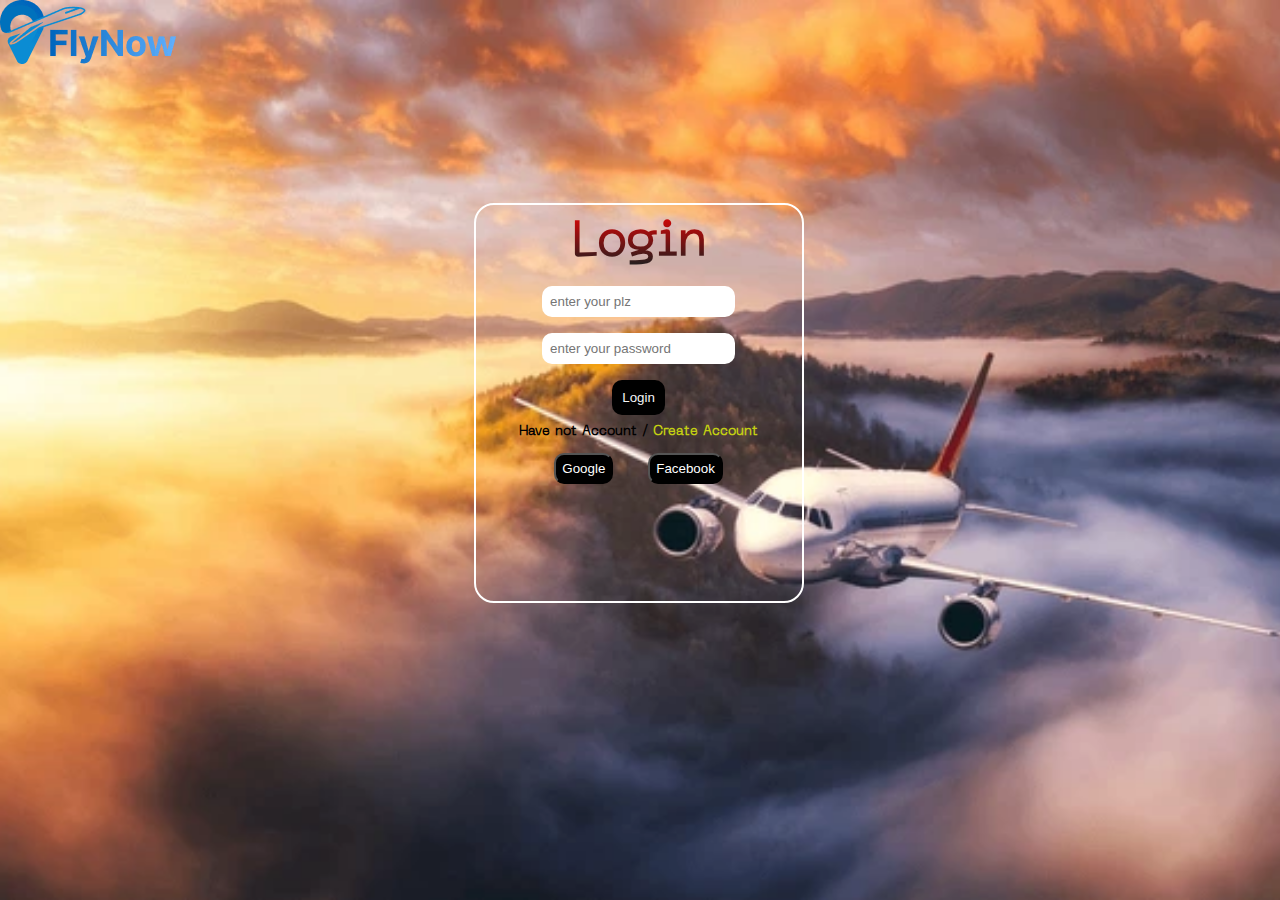
==== login1.html @ feca278d "flight ticket" ====
<!DOCTYPE html>
<html lang="en">
<head>
    <meta charset="UTF-8">
    <meta name="viewport" content="width=device-width, initial-scale=1.0">
    <title>Document</title>
    <link rel="stylesheet" href="style.css">
</head>
<body>
    <div id="login">
        <div id="log"><img src="flitelogo.png" ></div>
        <div class="login1">
            <h1>Login</h1>
            <form>
                
                <!-- <input type="text" id="loginname"  placeholder="name"><br><br>
                <input type="password" id="loginpassward" placeholder="Passward"><br><br>

                <input type="submit" value="login" onclick="return login()"> -->
                <form >
       
                     <input type="text" id="loginname" placeholder="enter your plz"> <br><br>
                     <input type="password" id="loginpass" placeholder="enter your password"> <br><br>
               
                    <input type="submit" value="Login" class="btn" onclick="return login()">
               
                     </form>
                
            
            </form>
            <h5>Have not Account / <a href="sign.html">Create Account</a></h5>
           <div class="btn5">
            <button>Google</button>
            <button>Facebook</button>
           </div>
           <script src="local.js"></script>

</body>
</html>
---- style.css ----
@font-face {
    font-family: font;
    src: url(./NeueMachina-Light.otf);
}
*{
    padding: 0%;
    margin: 0%;
    box-sizing: border-box;
}
 html,body{
    height: 100%;
    width: 100%;
    font-family: font;
    overflow-x: hidden;
    
 }
 main{
  background-image: url(thumb-1920-868300.jpg);
  height: 100vh;
  width: 100vw;
  background-position: center;
  background-size: cover;
  
 }
 .vdeo video{
    height: 100vh;
    position: absolute;
    left: 0%;
    bottom: 0%;
    right: 0;
    object-fit: cover;
    overflow: hidden;
    width: 100%;
     /* display: none;  */
    
 }
 
 
 .home{
     margin-top: 10px; 
    position: relative;
    display: flex;
    justify-content: space-between;
    
     
    
 } .logo img{
    position: relative;
    height: 60px;
    width: 120px;
    
    left: 50%;
    

    



 }
 #nav{
    display: flex;
    justify-self:center;
     align-items: center; 
    gap: 10px;
    
 }
 .nav1{
    position: relative;
    right: 15%;
    
    
 }
 .btn1{
    position: relative;
    right: 5%;
   
    height: 40px;
    display: flex;
    align-items: center;
    
    
    
 }
 .btn1 a{
   
    position: relative;
    text-decoration: none;
    margin-left: 20px;
    padding: 10px 20px;
    border: 1px solid black;
    border-radius: 50px;

    
 }
 
 #nav .nav1 h4{
    position: relative;
    
    text-decoration: none;
    
    padding: 10px 20px;
    border: 1px solid #FFA500;
    border-radius: 50px;
    overflow: hidden;
    
   
    
    
    

    
 }
 .nav1 h4::after{
  content: "";
  height: 100%;
  width: 100%;
  position: absolute;
  background:#FFAE42;
  left: 0%;
  bottom:-100%;
  border-radius: 50%;
  
 }
 .nav1 h4 a{
  color: #000;
  text-decoration: none;
  z-index: 9;
  position: relative;
 }
 .nav1 h4:hover::after{
  bottom: 0%;
  transition: all ease 1s;
 
  border-radius: 0%;
  
 }
 .nav1 h4:hover a{
  color: #fff;
  transition: all ease 1s;
 }
 
    
    
    
 
 #content{
    position: relative;
    display: flex;
    justify-content: space-around;
    align-items: center;
    
    
    left: 6%;
    /* margin-top: 110px; */
    
 }
 #content h1{
    width: 35%;
    /* padding-bottom: 15px; */
    padding-top: 30PX;
    text-align: left;
    font-size: 3rem;
    color: #3B2F2F;
    
    
 }
 #content h2{
    font-size: 2rem;
    color: #43302E;
 }
 #content p{
     width: 30%;
     padding-top: 10px;
     text-align: justify;
     padding-bottom: 20px;
     color: #572005;
 }
 .btn2{
    
    padding: 10px 20px;
    border: 1px solid black;
    border-radius: 50px;
    color: #fff;
    width: 12vw;
    background: #F70D1A;
    margin-top: 5px;
   
 }.btn2:hover{
  background: #8C001A;
 }
 .content2{
  position: relative;
  right: 15vw;
  top: 5vh;
  width: 30vw;
 }
 .content2 h2{
  color: #033E3E;
  background-color: #3D0C02;
  margin-bottom: 10px;
 }
 .content2 input{
  padding: 6px;
  background-color: #2B1B17;
  color: #fff;
 }
 .bttn button{
  padding: 5px;
  margin-top: 10px;
  border-radius: 10px;
  background-color: #810541;
 }
 .bttn a{
  text-decoration: none;
  color: black;

 }
 #page2{
    display: flex;
    gap: 20px;
    position: relative;
    width: 100%;
    height: 100px;
    align-items: center;
    background-color: #DC143C;
    top: 12%;
     overflow-x: hidden; 
 }
 .move{
    display: flex;
    gap: 20px;
 }
 .move h1{
    font-size: 3rem;
 }
 #gola{
    width: 50px;
    height: 50px;
    background-color: #EE82EE;
    margin-top: 10px;
    border-radius: 50%;
 }
 #page3{
   height: 550px;
   width: 100%;
   background-image: url(cloud-vector.png);
   /* background-color: #C8E4E7; */
   background-color: #EE82EE;
   
  position: relative;
   top: 78px; 
   /* left: 4vw; */
   display: flex;
   flex-wrap: nowrap;
   
 }
 #page3 .cont1{
   width: 24vw;
   
 }
 .cont1 .logoo{
   padding-bottom:20px ;
   position: relative;
   left: 8vw;
   top: 6vh;
   
 }
 .cont1 h1{
   font-size: 3rem;
   padding-top: 50px;
   text-align: center;
   
   
   height: 40vh;
   
 }
 .cont1 .btn2{
   margin-left: 6vw;
 }
 .cont2{
   display: flex;
   gap: 30px;
   position: relative;
   left: 4vw;
   

   
 }
 .cont2 .paris{
    position: relative;
   top: 85px; 
   
   width: 230px;
   height: 60vh;
   border: 6px solid #D291BC;
   border-radius: 30px;
 }
 .paris img{
   object-fit: cover;
   border-radius: 26px;

   
 }
 .cont2 .dubai{
   width: 320px;
   height: 80vh;
   position: relative;
   top: 3vh;
   border: 6px solid #915F6D;
   border-radius: 30px;
 }
 .dubai img{
   object-fit: cover;
   border-radius: 26px;

   
 }
 .cont2 .itlay{
   position: relative;
   top: 85px;
   width: 230px;
   height: 60vh;
   border: 6px solid #614051;
   border-radius: 30px;
 }
 .itlay img{
   object-fit: cover;
   border-radius: 26px;

   
 }
 .elem{
   width: 100vw;
   height: 100px;
   border-top: 1px solid black;
    
     display: flex; 
   position: relative; 
   align-items: center;
    overflow: hidden; 
   
   padding: 0 2vw;
    top: 12vh; 

 }
 .elem h2{
   font-size: 1.5rem;
   position: relative;
   z-index: 9;
 }
  .elem .divlay{
   height: 100%;
   width: 100%;
   background-color: #033E3E;
   position: absolute;
   left: 0%;
   top: -100%;
   
   transition: all ease 0.3s;

  }
  .elem:hover .divlay{
   top: 0%;
  }
  #fixid-image{
   height: 55vh;
   width: 18vw;
   
   position: fixed;
   border-radius: 20px;
   z-index: 999;
   left: 50%;
   top: 18%;
   display: none;
   background-size: contain;
   background-position: center;

  }
  #page5{
    position: relative;
    top: 15vh;
    height: 100%;
    width: 100%;

  }
  .swiper {
    width: 100%;
    height: 300px;
  }

  .swiper-slide {
    text-align: center;
    font-size: 18px;
    background: #5d5781;
    display: flex;
    justify-content: center;
    align-items: center;
  }

  @media (max-width: 760px) {
    .swiper-button-next {
      right: 10px;
      transform: rotate(90deg);
    }

    .swiper-button-prev {
      left: 10px;
      transform: rotate(90deg);
    }
  } 

  #loader{
    width: 100%;
    height: 100%;
    background-color: #9E7BFF;
    position: fixed;
    z-index: 9999;
    top: 0%;
    transition: all ease 1s;
    
  }
  #loader h1{
    font-size: 4rem;
    color: transparent;
    background:linear-gradient(#FA2A55, black);
    -webkit-background-clip: text;
    display: flex;
    justify-content: center;
    text-align: center;
    position: relative;
    top: 45%;
  }
  #page6{
    height: 100%;
    width: 100%;
    background: #000;
    /* margin-top: -35%; */
    margin-top: -12%; 
  }
  .p6cont1{
    width: 60vw;
    height: 17vh;
    position:relative ;
    left: 21%;
    text-align: center;
    /* bottom: 15vh; */
    color: #fff;
    margin-bottom: 30px;
    
    

    
    
  }
  .p6cont1:hover{
    color: transparent;
    background:linear-gradient(rgb(12, 12, 12), pink);
    -webkit-background-clip: text;
  }
  /* .p6cont1 h1{
   line-height: 26px;
  } */
  .p6cont2{
    display: flex;
    height: 100%;
    width: 100%;
    position: relative;
    left: 10vw;
    gap: 10px;
    flex-wrap: nowrap;
  }
  .p6cont2 .p6img{
    width: 30vw;
    height: 60%;
    
    background-image: url(plane-flying-over-mountain-peaks-600nw-2436593833.webp);
    object-fit: cover;
    background-position: center;
    border-radius: 20px;

  }
  .p6img:hover{
    width: 32vw;
    height: 61%;
  }
  .p6cont2 .p6cont3{
    width: 50vw;
    height: 60%;
    

    
  }
  .p6cont3 .box1{
    height: 18.5vh;
    width: 100%;
    background: linear-gradient(black,rgb(10, 12, 138));
    border-radius: 20px;
    margin-bottom: 10px;
    border: 1px solid black;
    color: #fff;
  }
  .box1:hover #c6{
      color: aqua;
  }
  .box2:hover #c6{
    color: rgb(255, 0, 191);
}
.box3:hover #c6{
  color: rgb(32, 207, 99);
}
  #c6{
    margin-left: 25px;
  }
  #c6 p{
    font-weight: 100;
  }
   .box1 h3{
    padding-bottom: 10px;
    color: #fff;
    
  } 
  .box2 h3{
    padding-bottom: 10px;
    color: #fff;
    
  } 
  .box3 h3{
    padding-bottom: 10px;
    
    
  } 
  .box2{
    height: 18.5vh;
    width: 100%;
    background: linear-gradient(black,orange);
    border-radius: 20px;
    margin-bottom: 10px;
    border: 1px solid black;
    color: #fff;
  }
  .box3{
    height: 18.5vh;
    width: 100%;
    background: linear-gradient(black,rgb(30, 180, 42));
    border-radius: 20px;
    border: 1px solid black;
    color: #fff;
    
  }
  #page7{
    width: 100%;
    height: 85%;
    background: black;
    display: flex;
    align-self:center;
    justify-content: center;
    border-radius: 50px;
    flex-wrap: nowrap;
   
  }
  #page7 .page7img{
      width: 45%;
      height:75vh ;
      background: #121211;
      background-image: url(main-object.png);
      
      object-fit: cover;
      background-position: center;
      background-size: cover;
      margin-top: 30px;
      
  }
  #page7 .page7cont{
    width: 50%;
    height:75vh ;
    background:#121211 ;
    text-align: center;
    margin-top: 30px;
  }
  .page7cont h1{
    font-size: 5rem;
    margin-bottom: 30px;
    color: #fff;
  }
  .page7cont h3{
    color: orange;
    font-size: 1.5rem;
    margin-bottom: 30px;
  }
  .page7cont p{
    color: #fff;
    font-weight: 200;
    margin-bottom: 20px;
  }
  .page7cont button{
    padding: 15px;
    border-radius: 40px;
    background: gold;
  }
  .page7cont button:hover{
    color: #fff;
    background: olive;
  }
  /*                sign up start                  */
   #login{

    height: 100%;
    width: 100%;
    background-image: url(plane-flying-over-mountain-peaks-600nw-2436593833.webp);
    background-position: center;
    background-size: cover;
   }
   .login1{
       position: relative;
       top: 15%;
       left: 37%;
       border: 2px solid white;
       height: 400px;
       width: 330px;
       text-align: center;
       border-radius: 20px;
   }
   .login1 h1{
    padding-top: 15px;
    color: transparent;
    background:linear-gradient(red, rgb(32, 31, 31));
    -webkit-background-clip: text;
    font-size: 3rem;
   }
   .login1 form{
    padding-top: 10px;
    margin-top: 10px;
   }
   form input{
    padding: 8px;
    /* background: transparent; */
    color: aqua;
    border-radius: 10px;
     border: none;
   }
   form input:hover{
    background: transparent;
   }
   form .btn {
    padding: 10px;
    border-radius: 10px;
    color: whitesmoke;
    background: black;
    border: none;
    margin-bottom: 10px;
   }
   .btn button:hover{
    background: transparent;
   }
   .login1 a{
    text-decoration: none;
    color: rgb(195, 207, 18);
    
   }
   
   
   .btn5 button{
    padding: 6px;
    margin: 15px;
    color: white;
    background: black;
    border-radius: 10px;
   }
   /* ////          ticket shoe ????????????????/////////// */
   .ticket{
    
    
    width: 100%;
    height: 65%;
    background: rgb(97, 97, 79);
    
    
   }.ticket h1{
    color: aqua;
    position: relative;
    left: 35vw;
    top: 15px;
   }
   .ticket table{
     position: relative;
     left: 5vw;
     width: 90vw;
     height: 50vh;
     margin-top: 30px;
     border: #E18AFC;
   }
   
   table tr{
    background: #e09191;
    color: rgb(31, 43, 3);
    
   }table td{
    text-align: center;
    background: #bebc13;
    text-transform: uppercase;
   }
   
   table th{
    color: #C8E4E7;
   }table td:hover{
    background: transparent;
    color: #fff;
   }
   #ticketnav{
    background: rgb(66, 59, 59);
    position: relative;
    margin-top: -10px;
    height: 12%;
   }
   #ticket-detail{
    width: 100%;
    height: 100vh;
    background-image: url(plane-flying-over-mountain-peaks-600nw-2436593833.webp);
    background-position: center;
    background-size: cover;
    
   }#ticket-detail h1{
    position: relative;
    left: 35%;
    border: 1px double springgreen;
    width: 300px;
    text-align: center;
    background-color: aqua;
   }
   #ticket-detail .trip{
    display: flex;
    gap: 120px;
    position: relative;
    top: 5%;
    left: 30%;
    
   }
   .trip h2{
    width: 170px;
    border: 1px solid black;
    text-align: center;
    border-radius: 10px;
   }.trip h2:hover{
    color: white;
    background-color: rgb(175, 228, 122);
   }
   #ticket-detail form{
    position: relative;
    
    top: 10%;
    left: 30%;
    
   }
    .cate{
      width: 450px;
      height: 45px;
      
    
      
      border-radius: 10px;
      text-align: center;
      background-color: white;
    }
    .cate h5{
      padding: 2px 0;
    }
    #catebook{
      margin-left: 70px;
    }
   
   #ticket-detail form input{
    padding: 10px 140px;
    
   }
#footer{
  width: 100%;
  height: 60vh;
  background: #560319;
  display: flex;
  
}
#footer .footer1{
  width: 33%;
  
  height: 400px;
}
.footer1 img{
  position: relative;
  left: 39%;
  top: 30px;
}
.footer1 h5{
  margin-top: 50px;
  text-align: center;
  margin-left: 20px;
  margin-bottom: 40px;
  color: #fff;
  font-weight: 400;
}
.footer1 input{
  padding: 12px 20px;
  margin-left: 95px;
}
.footer2{
  display: flex;
  gap: 50px;
  margin-left: 60px;

  
}.footer2 h1{
  color: #fff;
  margin-top: 30px;
}
.footnav1 h4{
  margin: 30px 0;
  text-align: center;
  color: #FF6347;
}
#uppdate{
  width: 100%;
  height:90%;
  background-color: #b45e90;
}
#uppdate h1{
  margin-left: 35%;
  padding-top: 25px;
  color: white;
  width: 400px;
  height: 100px;
  text-align: center;
  border: 1px solid red;
  background-color: aqua;
  border-radius: 20px;
}
#formd{
  width: 100%;
  height: 60%;
  position: relative;
  left: 35%;
  top: 30px;
  
  

}
#formd input{
  background-color: cadetblue;
  margin: 20px 20px;
  color: rgb(1, 22, 22);
  text-transform: uppercase;
  padding:6px 20px;
}
#nav .nav2 i{
 font-size: 3rem;
 position: relative;
 
 display: none;
}
.fullnav{
  display: none;
}


@media (max-width: 450px){
  .fullnav{
    width: 450px;
    height: 80vh;
    display: block;
    background-color:#033E3E;
    position: fixed;
    z-index: 20;
    border-radius: 40px;
    top: -100%;
    
  }
  .cut i{
    
    
    text-align: center;
    font-size: 1.7rem;
    
    position: absolute;
    background: white;
    top: 5%;
    right: 20px;
  }
  .fullnav h4{
    margin-top: 30px;
    width: 100%;
    
  }
  .fullnav h4 a{
    text-decoration: none;
    color: #fff;
    
    
  
    background-color: #E18AFC;
    
    position: relative;
    left: 40%;
    top: 40px;

  }
  #nav .nav1{
    display: none;
    top: 40px;
  }
  #nav .nav2 i{
    display: block;
    top: 0;
    
  }
  #content{
    top: 60px;
  }
  #content .content1 h1{
     font-size: 1.5rem;
     padding: 10px 0;
  }
  #content .content1 h2{
    font-size: 1rem;
  }
  #content .content1 p{
    width: 60%;
  }
  #content .content1 .btn2{
    width: 140px;
    font-size: 0.8rem;
  }
  #content .content2 h2{
       font-size: 1.2rem;
  }
  .content2 input{
    width: 140px;
  }
  .vdeo video{
    width: 450px;
  }
  #page2{
    position: relative;
    height: 90px;
  } 
  .move h1{
    font-size: 2rem;
    margin-top: 10px;
  }
  .move #gola{
    width: 40px;
    height: 40px;
    
  }
  #page3{
    height: auto;
    padding-bottom: 20px;
  }
  #page3{
    flex-direction: column;
  }
   #page3 .cont1 .logoo img{
    /* height: 50px;
    width: 80px; */
    position: relative;
    left: 32vw;
  }
  .cont1 h1{
    font-size: 2rem;
    position: relative;
    left: 26vw;
    width: 250px;
    height: 200px;

    
  } 
  .cont1 .btn2{
    position: relative;
    left: 32vw;
    width: 160px;
  }
  #page3 .cont2{
    gap: 10px;
  }
  #page3 .cont2 .paris{
    width: 300px;
    height: 300px;
  }
  #page3 .cont2 .itlay{
    width: 300px;
    height: 300px;
  }
  .cont2 .dubai{
    width: 350px;
    height: 400px;
    margin-top: 20px;
  }
  #fixid-image{
    width: 200px;
    height: 45vh;
    
  }
  
  #page5 .swiper{
    height: 600px;
    width: 100%;
    
  }#page6{
    height: 970px;
    
  }
  #page6 .p6cont1{
    height: 220px;
    width: 300px;
    top: 110px;
    text-align: center;
  }
  .p6cont1 h1{
    font-size: 1.5rem;
  }
  .p6cont2{
    flex-direction: column;
  }
  .p6cont2 .p6img {
    width:350px;
    height: 300px;
  }
  .p6cont3 .box1{
    width: 350px;
  }
  .p6cont3 .box2{
    width: 350px;
  }
  .p6cont3 .box3{
    width: 350px;
  }
  #page7{
    flex-direction: column;
    height: 800px;
  }
  #page7 .page7img{
    width: 350px;
    height: 400px;
    margin-left: 40px;
  }
  
  
   .page7cont h1{
    font-size: 2.1rem;
  }
  #footer{
    flex-direction: column;
    height: 800px;
    
  }
  
  #footer .footer1 img{
    margin-left: 100px;
  }
  .footer1 h5{
    width: 350px;
    height: 180px;
  }
  
  .footer2 .footnav h1{
   font-size: 1rem; 
  }
    

}
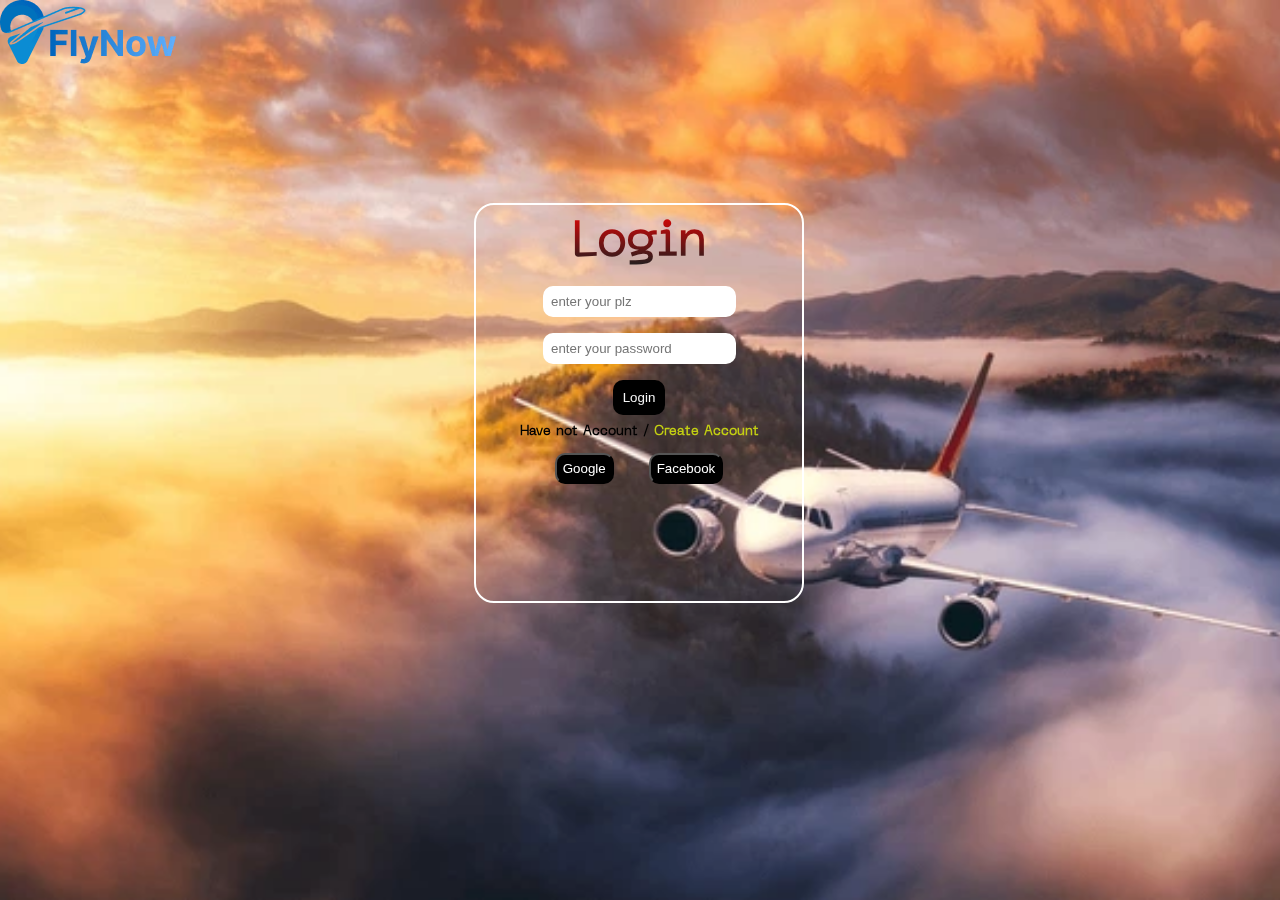
==== commit 34e180d6: "update" ====
--- a/login1.html
+++ b/login1.html
@@ -5,11 +5,12 @@
     <meta name="viewport" content="width=device-width, initial-scale=1.0">
     <title>Document</title>
     <link rel="stylesheet" href="style.css">
+    <link href="https://unpkg.com/aos@2.3.1/dist/aos.css" rel="stylesheet">
 </head>
 <body>
     <div id="login">
         <div id="log"><img src="flitelogo.png" ></div>
-        <div class="login1">
+        <div class="login1" data-aos="flip-left" data-aos-duration="1000">
             <h1>Login</h1>
             <form>
                 
@@ -19,8 +20,8 @@
                 <input type="submit" value="login" onclick="return login()"> -->
                 <form >
        
-                     <input type="text" id="loginname" placeholder="enter your plz"> <br><br>
-                     <input type="password" id="loginpass" placeholder="enter your password"> <br><br>
+                     <input type="text" id="loginname" placeholder="enter your plz" data-aos="flip-down" data-aos-duration="2000" > <br><br>
+                     <input type="password" id="loginpass" placeholder="enter your password" data-aos="flip-up" data-aos-duration="2000"> <br><br>
                
                     <input type="submit" value="Login" class="btn" onclick="return login()">
                
@@ -33,6 +34,10 @@
             <button>Google</button>
             <button>Facebook</button>
            </div>
+           <script src="https://unpkg.com/aos@2.3.1/dist/aos.js"></script>
+           <script>
+            AOS.init();
+          </script>
            <script src="local.js"></script>
 
 </body>
--- a/style.css
+++ b/style.css
@@ -99,7 +99,7 @@
     text-decoration: none;
     
     padding: 10px 20px;
-    border: 1px solid #FFA500;
+    border: 1px solid #614051 ;
     border-radius: 50px;
     overflow: hidden;
     
@@ -115,7 +115,7 @@
   height: 100%;
   width: 100%;
   position: absolute;
-  background:#FFAE42;
+  background:black;
   left: 0%;
   bottom:-100%;
   border-radius: 50%;
@@ -157,12 +157,13 @@
  #content h1{
     width: 35%;
     /* padding-bottom: 15px; */
-    padding-top: 30PX;
+    padding-top: 50PX;
     text-align: left;
     font-size: 3rem;
     color: #3B2F2F;
     
     
+    
  }
  #content h2{
     font-size: 2rem;
@@ -170,10 +171,11 @@
  }
  #content p{
      width: 30%;
-     padding-top: 10px;
+     padding-top: 50px;
      text-align: justify;
      padding-bottom: 20px;
-     color: #572005;
+     color: #fff;
+     font-weight: 400;
  }
  .btn2{
     
@@ -363,8 +365,8 @@
    top: 0%;
   }
   #fixid-image{
-   height: 55vh;
-   width: 18vw;
+   height: 60vh;
+   width: 30vw;
    
    position: fixed;
    border-radius: 20px;
@@ -372,7 +374,7 @@
    left: 50%;
    top: 18%;
    display: none;
-   background-size: contain;
+   background-size: cover;
    background-position: center;
 
   }
@@ -862,7 +864,7 @@
 
 @media (max-width: 450px){
   .fullnav{
-    width: 450px;
+    width: 100%;
     height: 80vh;
     display: block;
     background-color:#033E3E;
@@ -884,7 +886,7 @@
     right: 20px;
   }
   .fullnav h4{
-    margin-top: 30px;
+    margin-top: 50px;
     width: 100%;
     
   }
@@ -897,8 +899,13 @@
     background-color: #E18AFC;
     
     position: relative;
+    padding: 15px;
     left: 40%;
     top: 40px;
+    border-radius: 20px;
+    width: 100px;
+    height: 100px;
+    
 
   }
   #nav .nav1{
@@ -1062,12 +1069,19 @@
   .footer2 .footnav h1{
    font-size: 1rem; 
   }
-    
-
-}
-
-
-   
-
-
-
+  .login1{
+    
+    position: relative;
+    top: 15%;
+    left: 14%;
+
+  }
+    
+
+}
+
+
+   
+
+
+
